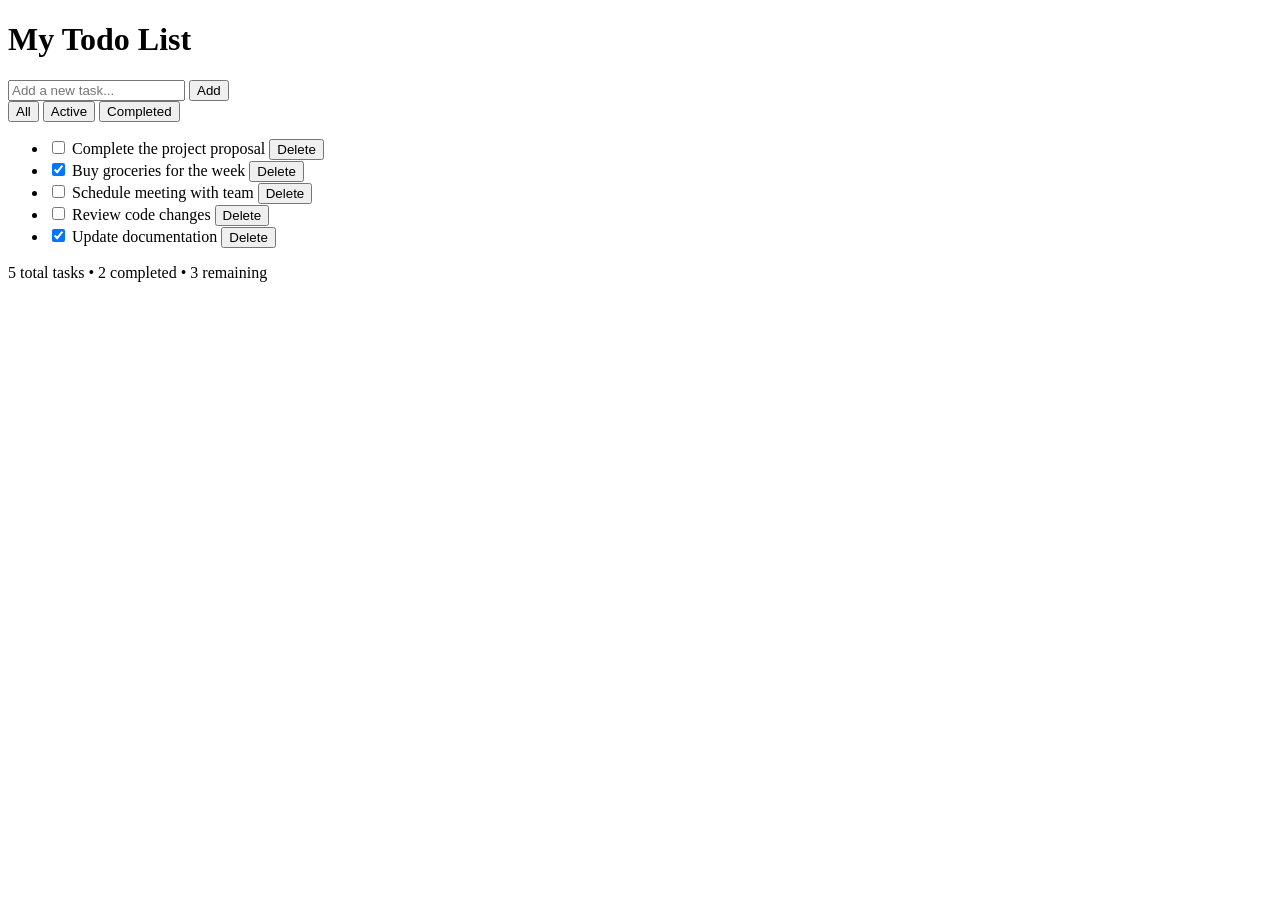
==== TodoList/index.html @ d43ca735 "Basic todo list html" ====
<!DOCTYPE html>
<html lang="en">

<head>
    <meta charset="UTF-8">
    <meta name="viewport" content="width=device-width, initial-scale=1.0">
    <title>Todo List</title>
    <link rel="stylesheet" href="styles/style.css">
</head>

<body>
    <div class="app-container">
        <div class="todo-container">

            <header class="todo-header">
                <h1 class="todo-title">My Todo List</h1>
            </header>


            <section class="todo-input-section">
                <div class="input-container">
                    <input type="text" class="todo-input" placeholder="Add a new task..." maxlength="200"
                        id="todoInput">
                    <button class="btn btn-primary add-btn" id="addBtn">Add</button>
                </div>
            </section>


            <section class="todo-filter-section">
                <div class="filter-buttons">
                    <button class="btn btn-filter active" data-filter="all">All</button>
                    <button class="btn btn-filter" data-filter="active">Active</button>
                    <button class="btn btn-filter" data-filter="completed">Completed</button>
                </div>
            </section>


            <section class="todo-list-section">
                <ul class="todo-list" id="todoList">
                    <li class="todo-item">
                        <input type="checkbox" class="todo-checkbox" id="task1">
                        <label for="task1" class="todo-text">Complete the project proposal</label>
                        <button class="btn btn-danger delete-btn">Delete</button>
                    </li>
                    <li class="todo-item completed">
                        <input type="checkbox" class="todo-checkbox" id="task2" checked>
                        <label for="task2" class="todo-text">Buy groceries for the week</label>
                        <button class="btn btn-danger delete-btn">Delete</button>
                    </li>
                    <li class="todo-item">
                        <input type="checkbox" class="todo-checkbox" id="task3">
                        <label for="task3" class="todo-text">Schedule meeting with team</label>
                        <button class="btn btn-danger delete-btn">Delete</button>
                    </li>
                    <li class="todo-item">
                        <input type="checkbox" class="todo-checkbox" id="task4">
                        <label for="task4" class="todo-text">Review code changes</label>
                        <button class="btn btn-danger delete-btn">Delete</button>
                    </li>
                    <li class="todo-item completed">
                        <input type="checkbox" class="todo-checkbox" id="task5" checked>
                        <label for="task5" class="todo-text">Update documentation</label>
                        <button class="btn btn-danger delete-btn">Delete</button>
                    </li>
                </ul>
            </section>


            <section class="todo-stats-section">
                <div class="stats">
                    <span class="stat-item">
                        <span class="stat-number" id="totalTasks">5</span> total tasks
                    </span>
                    <span class="stat-separator">•</span>
                    <span class="stat-item">
                        <span class="stat-number" id="completedTasks">2</span> completed
                    </span>
                    <span class="stat-separator">•</span>
                    <span class="stat-item">
                        <span class="stat-number" id="activeTasks">3</span> remaining
                    </span>
                </div>
            </section>
        </div>
    </div>
</body>

</html>
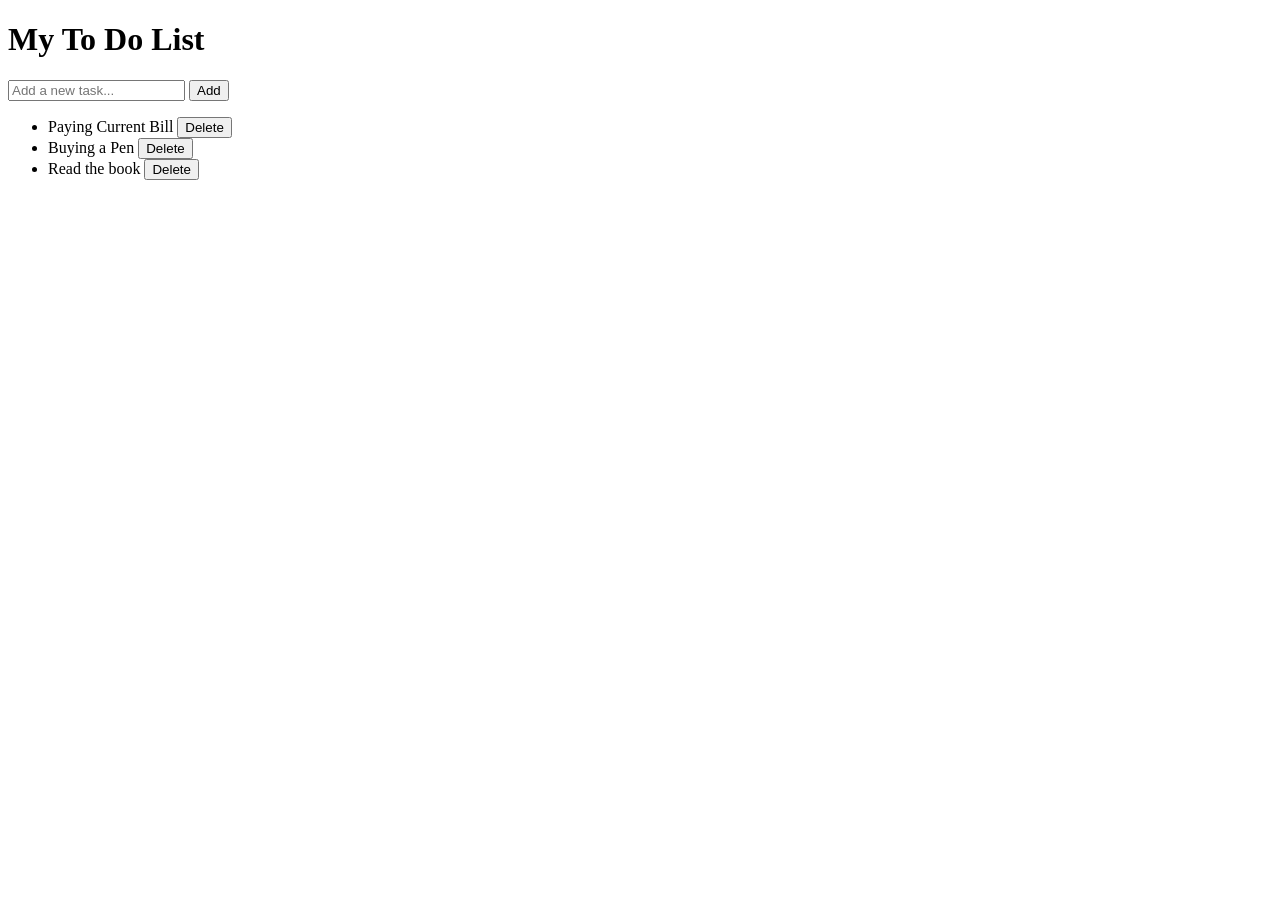
==== commit f31150ab: "Refactor HTML" ====
--- a/TodoList/index.html
+++ b/TodoList/index.html
@@ -4,84 +4,38 @@
 <head>
     <meta charset="UTF-8">
     <meta name="viewport" content="width=device-width, initial-scale=1.0">
-    <title>Todo List</title>
+    <title>My To Do List</title>
     <link rel="stylesheet" href="styles/style.css">
 </head>
 
 <body>
-    <div class="app-container">
-        <div class="todo-container">
-
-            <header class="todo-header">
-                <h1 class="todo-title">My Todo List</h1>
-            </header>
+    <div class="todo-container">
+        <h1>My To Do List</h1>
 
 
-            <section class="todo-input-section">
-                <div class="input-container">
-                    <input type="text" class="todo-input" placeholder="Add a new task..." maxlength="200"
-                        id="todoInput">
-                    <button class="btn btn-primary add-btn" id="addBtn">Add</button>
-                </div>
-            </section>
+        <div class="input-section">
+            <input type="text" id="todoInput" placeholder="Add a new task...">
+            <button id="addTaskButton">
+                Add
+            </button>
+        </div>
 
 
-            <section class="todo-filter-section">
-                <div class="filter-buttons">
-                    <button class="btn btn-filter active" data-filter="all">All</button>
-                    <button class="btn btn-filter" data-filter="active">Active</button>
-                    <button class="btn btn-filter" data-filter="completed">Completed</button>
-                </div>
-            </section>
+        <ul id="todoList" class="todo-list">
 
-
-            <section class="todo-list-section">
-                <ul class="todo-list" id="todoList">
-                    <li class="todo-item">
-                        <input type="checkbox" class="todo-checkbox" id="task1">
-                        <label for="task1" class="todo-text">Complete the project proposal</label>
-                        <button class="btn btn-danger delete-btn">Delete</button>
-                    </li>
-                    <li class="todo-item completed">
-                        <input type="checkbox" class="todo-checkbox" id="task2" checked>
-                        <label for="task2" class="todo-text">Buy groceries for the week</label>
-                        <button class="btn btn-danger delete-btn">Delete</button>
-                    </li>
-                    <li class="todo-item">
-                        <input type="checkbox" class="todo-checkbox" id="task3">
-                        <label for="task3" class="todo-text">Schedule meeting with team</label>
-                        <button class="btn btn-danger delete-btn">Delete</button>
-                    </li>
-                    <li class="todo-item">
-                        <input type="checkbox" class="todo-checkbox" id="task4">
-                        <label for="task4" class="todo-text">Review code changes</label>
-                        <button class="btn btn-danger delete-btn">Delete</button>
-                    </li>
-                    <li class="todo-item completed">
-                        <input type="checkbox" class="todo-checkbox" id="task5" checked>
-                        <label for="task5" class="todo-text">Update documentation</label>
-                        <button class="btn btn-danger delete-btn">Delete</button>
-                    </li>
-                </ul>
-            </section>
-
-
-            <section class="todo-stats-section">
-                <div class="stats">
-                    <span class="stat-item">
-                        <span class="stat-number" id="totalTasks">5</span> total tasks
-                    </span>
-                    <span class="stat-separator">•</span>
-                    <span class="stat-item">
-                        <span class="stat-number" id="completedTasks">2</span> completed
-                    </span>
-                    <span class="stat-separator">•</span>
-                    <span class="stat-item">
-                        <span class="stat-number" id="activeTasks">3</span> remaining
-                    </span>
-                </div>
-            </section>
-        </div>
+            <li class="todo-item">
+                <span>Paying Current Bill</span>
+                <button>Delete</button>
+            </li>
+            <li class="todo-item">
+                <span>Buying a Pen</span>
+                <button>Delete</button>
+            </li>
+            <li class="todo-item">
+                <span>Read the book</span>
+                <button>Delete</button>
+            </li>
+        </ul>
     </div>
 </body>
 
